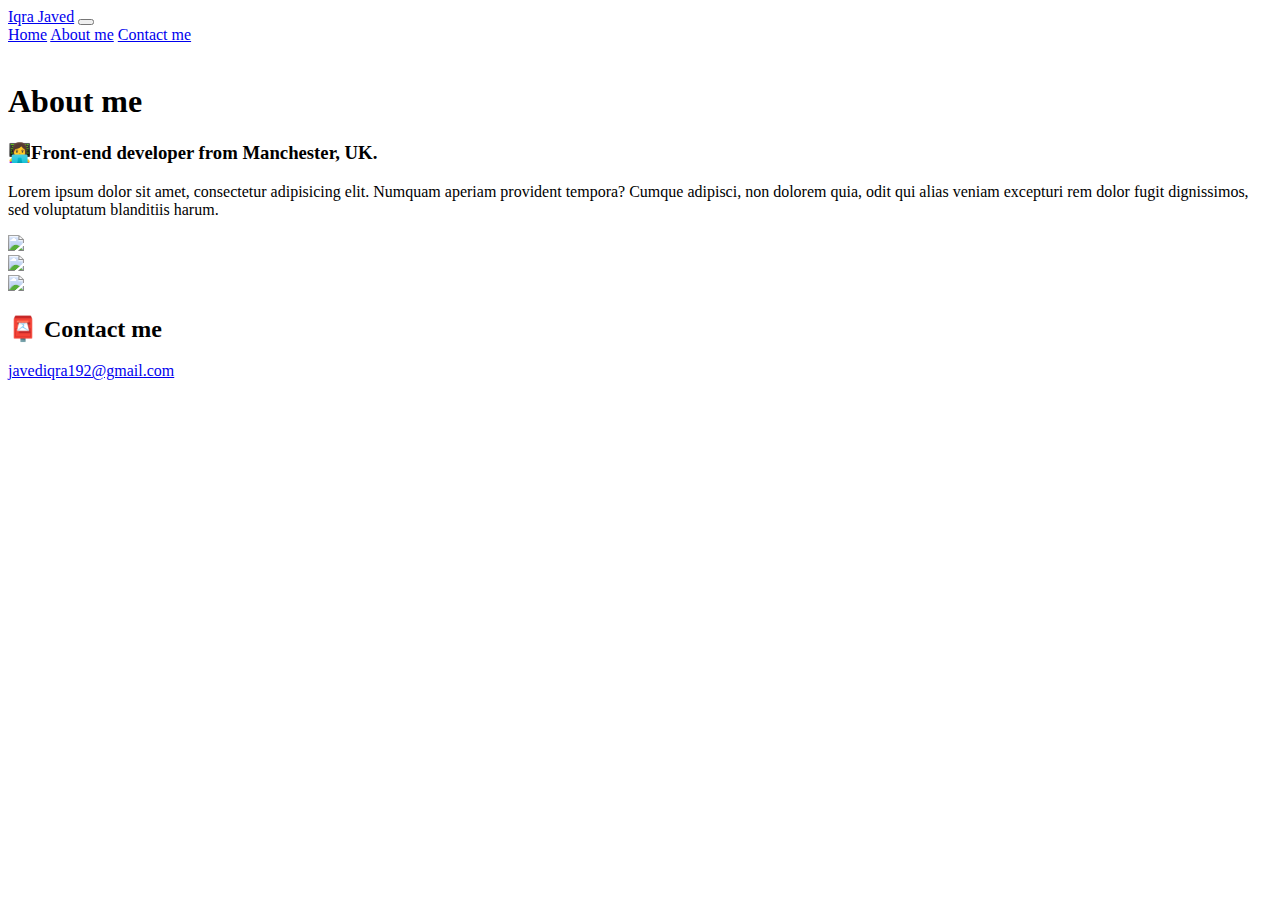
==== about.html @ 1304eefb "Bootstrap" ====
<!DOCTYPE html>
<html lang="en">
  <head>
    <meta charset="UTF-8" />
    <meta http-equiv="X-UA-Compatible" content="IE=edge" />
    <meta name="description" content="Know more about me and the work I do." />
    <title>About me</title>
    <link
      href="https://cdn.jsdelivr.net/npm/bootstrap@5.1.3/dist/css/bootstrap.min.css"
      rel="stylesheet"
      integrity="sha384-1BmE4kWBq78iYhFldvKuhfTAU6auU8tT94WrHftjDbrCEXSU1oBoqyl2QvZ6jIW3"
      crossorigin="anonymous"
    />
    <script
      src="https://cdn.jsdelivr.net/npm/bootstrap@5.1.3/dist/js/bootstrap.bundle.min.js"
      integrity="sha384-ka7Sk0Gln4gmtz2MlQnikT1wXgYsOg+OMhuP+IlRH9sENBO0LRn5q+8nbTov4+1p"
      crossorigin="anonymous"
    ></script>
  </head>
  <body>
    <div id="menu">
      <nav class="navbar navbar-expand-lg navbar-light bg-light fixed-top">
        <div class="container">
          <a class="navbar-brand" href="index.html">Iqra Javed</a>
          <button
            class="navbar-toggler"
            type="button"
            data-bs-toggle="collapse"
            data-bs-target="#navbarNavAltMarkup"
            aria-controls="navbarNavAltMarkup"
            aria-expanded="false"
            aria-label="Toggle navigation"
          >
            <span class="navbar-toggler-icon"></span>
          </button>
          <div class="collapse navbar-collapse" id="navbarNavAltMarkup">
            <div class="navbar-nav">
              <a class="nav-link active" aria-current="page" href="index.html"
                >Home</a
              >
              <a class="nav-link" href="about.html">About me</a>
              <a class="nav-link" href="about.html#contact">Contact me</a>
            </div>
          </div>
        </div>
      </nav>
      <br />
    </div>
    <div class="container margin">
      <h1 class="text-center">About me</h1>
      <h3 class="text-center">👩‍💻Front-end developer from Manchester, UK.</h3>
      <div class="about-paragraphs text-center">
        <p>
          Lorem ipsum dolor sit amet, consectetur adipisicing elit. Numquam
          aperiam provident tempora? Cumque adipisci, non dolorem quia, odit qui
          alias veniam excepturi rem dolor fugit dignissimos, sed voluptatum
          blanditiis harum.
        </p>
      </div>
      <div class="container">
        <div class="row">
          <div class="col-sm-4">
            <img src="images/yoga.png" class="img-fluid p-2 shadow rounded" />
          </div>
          <div class="col-sm-4">
            <img
              src="images/weather.png"
              class="img-fluid p-2 shadow rounded"
            />
          </div>
          <div class="col-sm-4">
            <img src="images/yogurt.png" class="img-fluid p-2 shadow rounded" />
          </div>
        </div>
      </div>
      <div id="contact" class="mt-5">
        <h2 class="text-center">📮 Contact me</h2>
        <a href="mailto:javediqra192@gmail.com" class="email-link">
          javediqra192@gmail.com
        </a>
      </div>
    </div>
  </body>
</html>
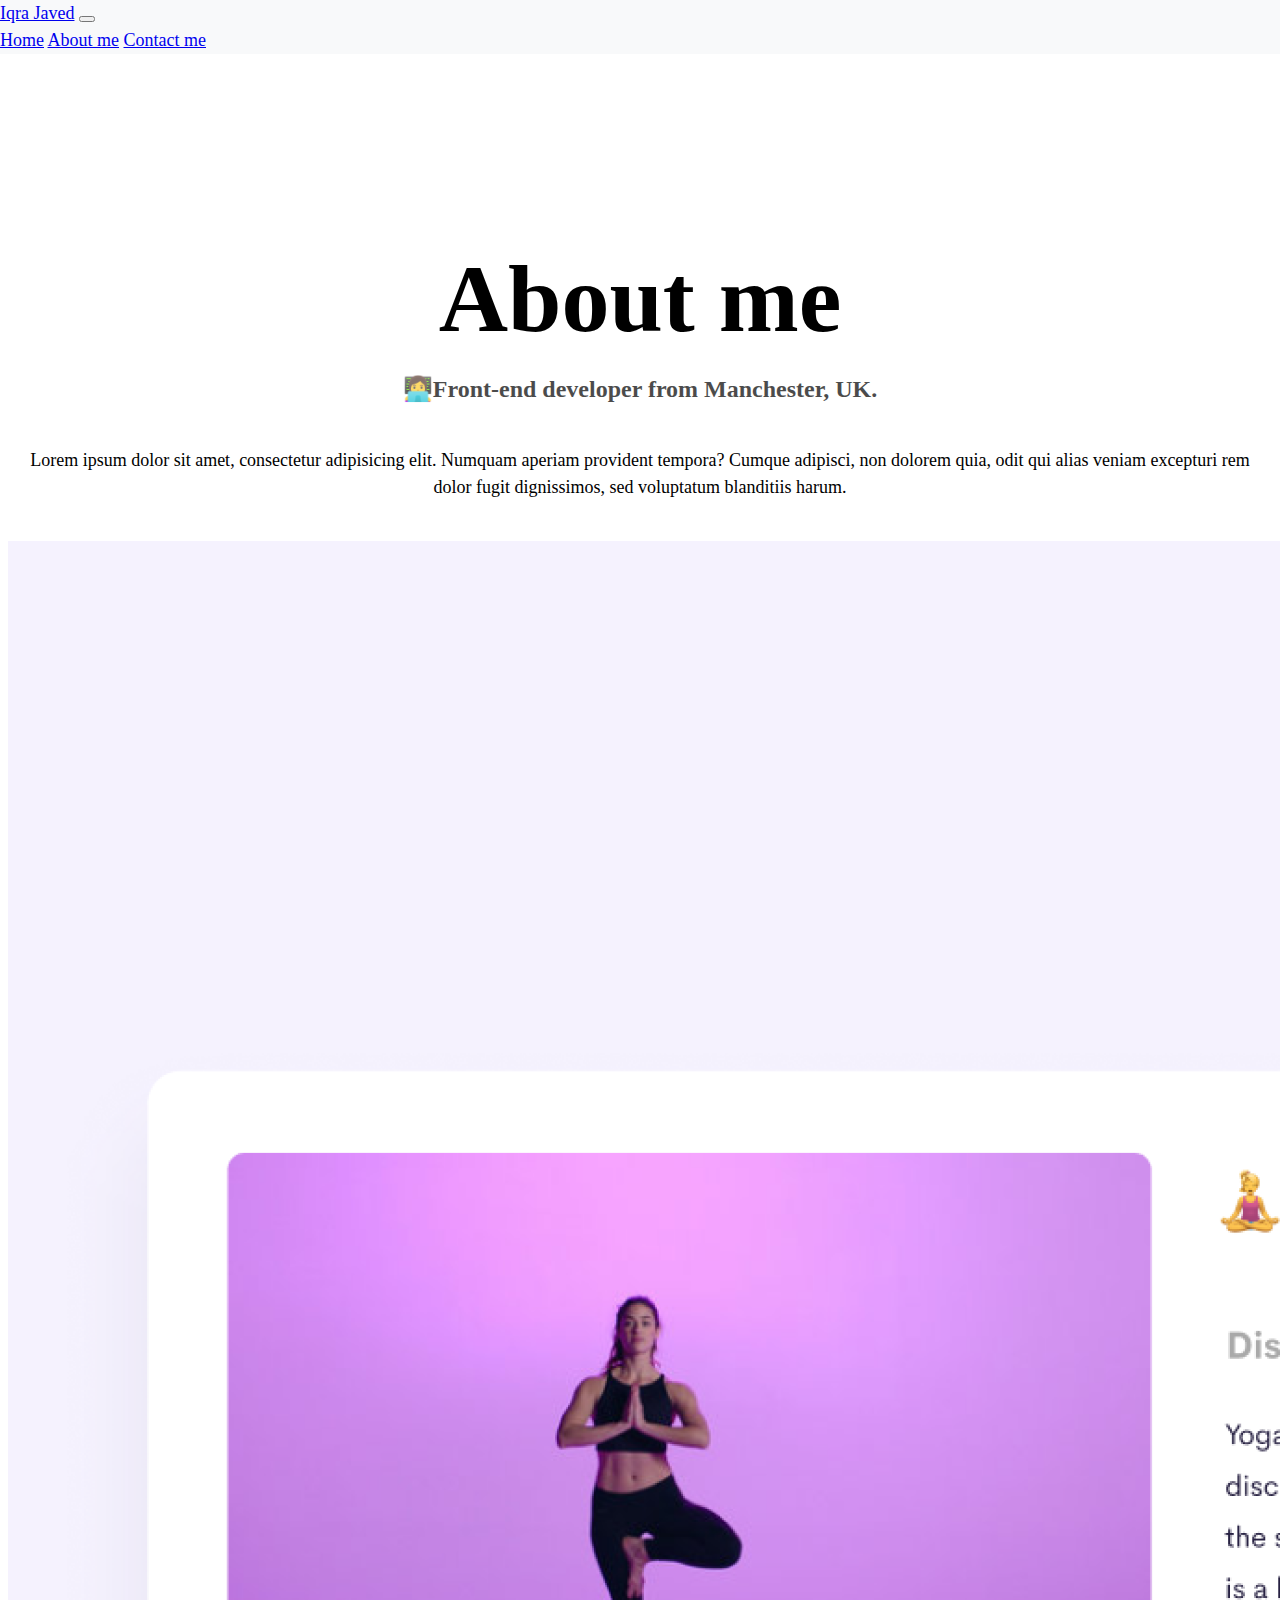
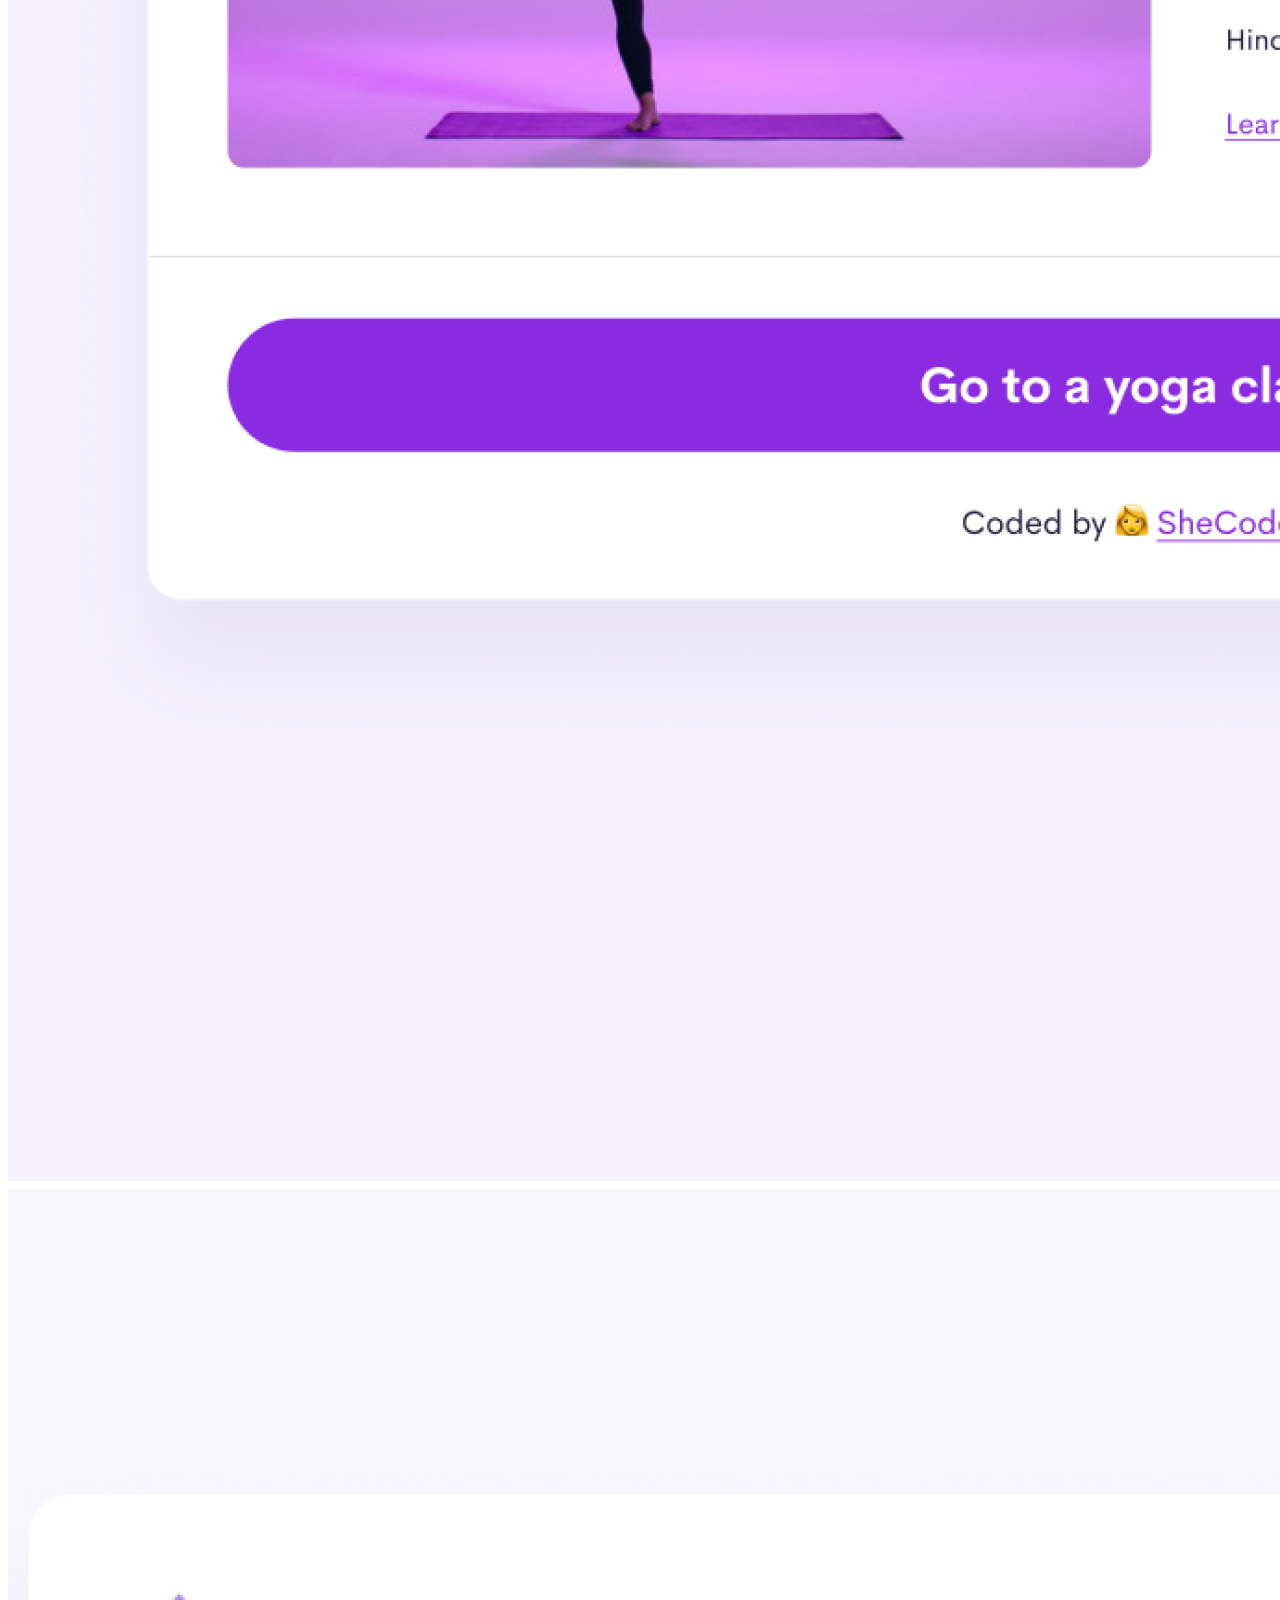
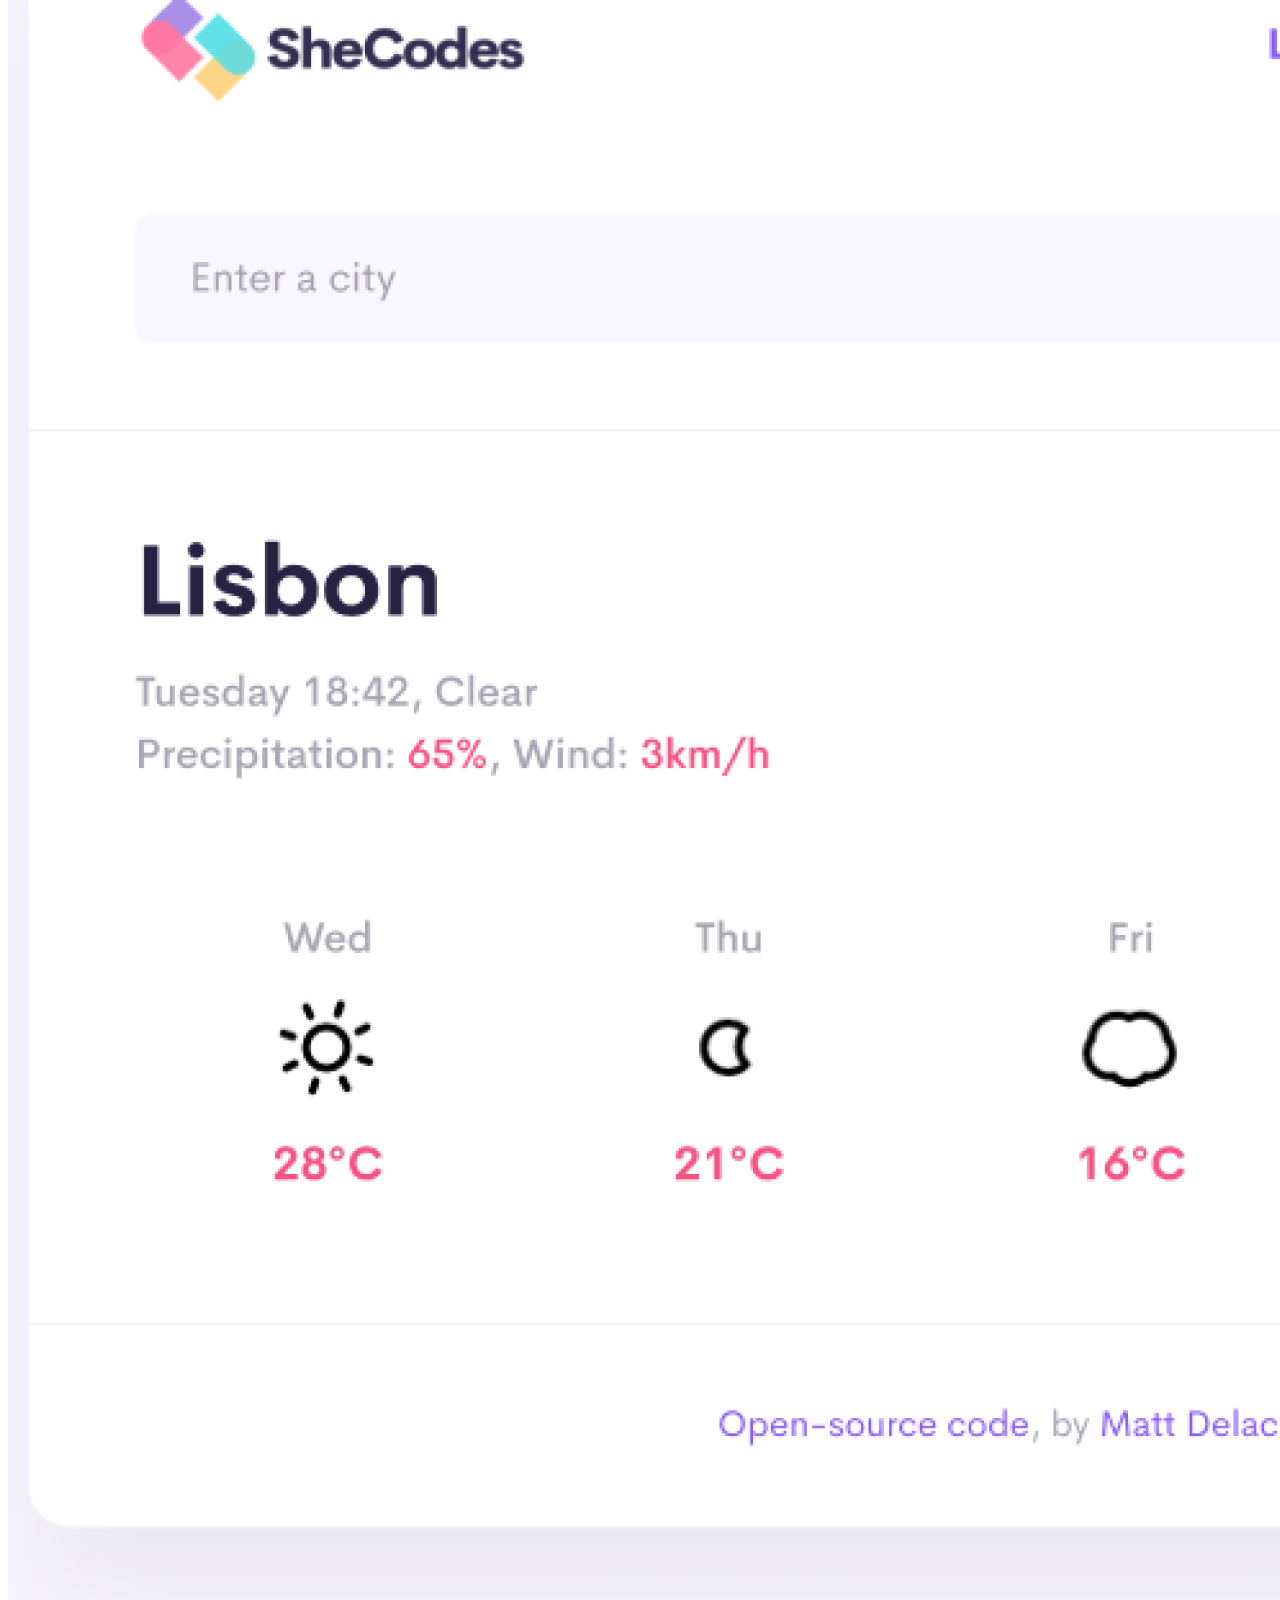
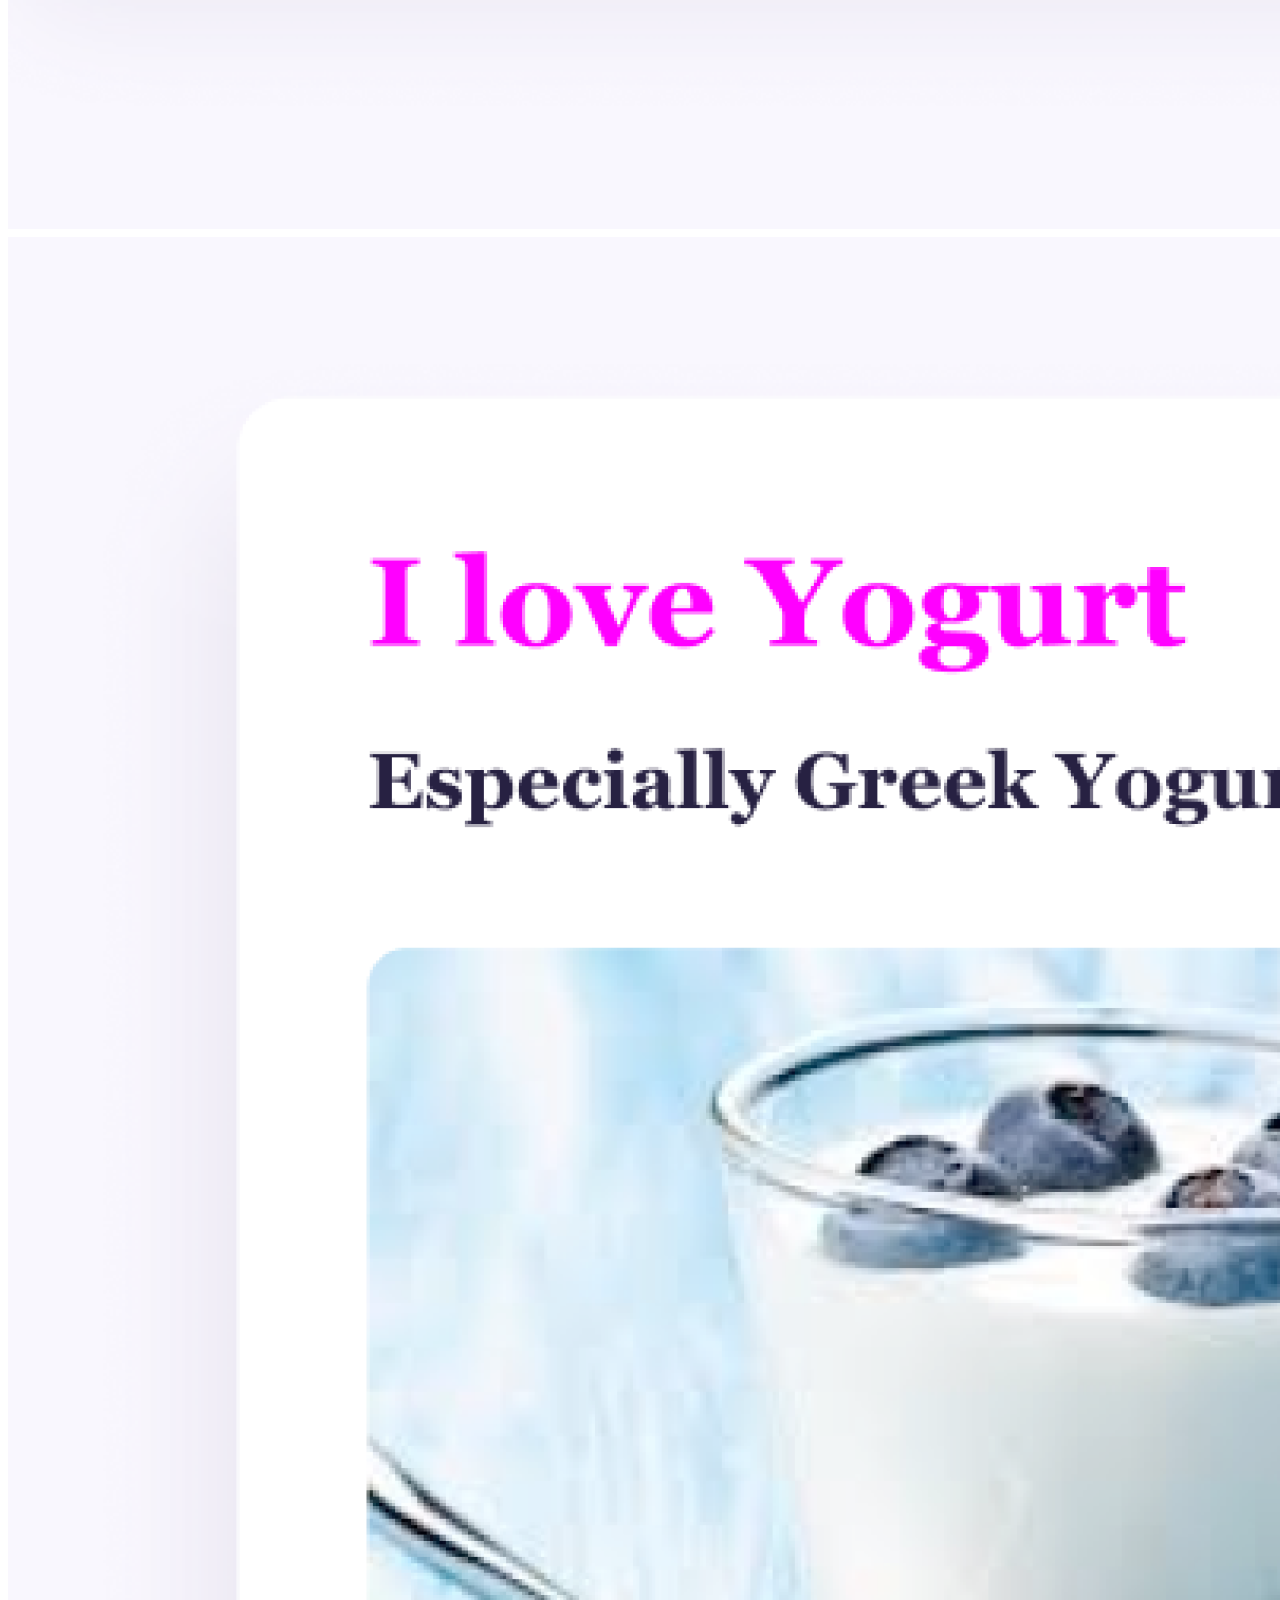
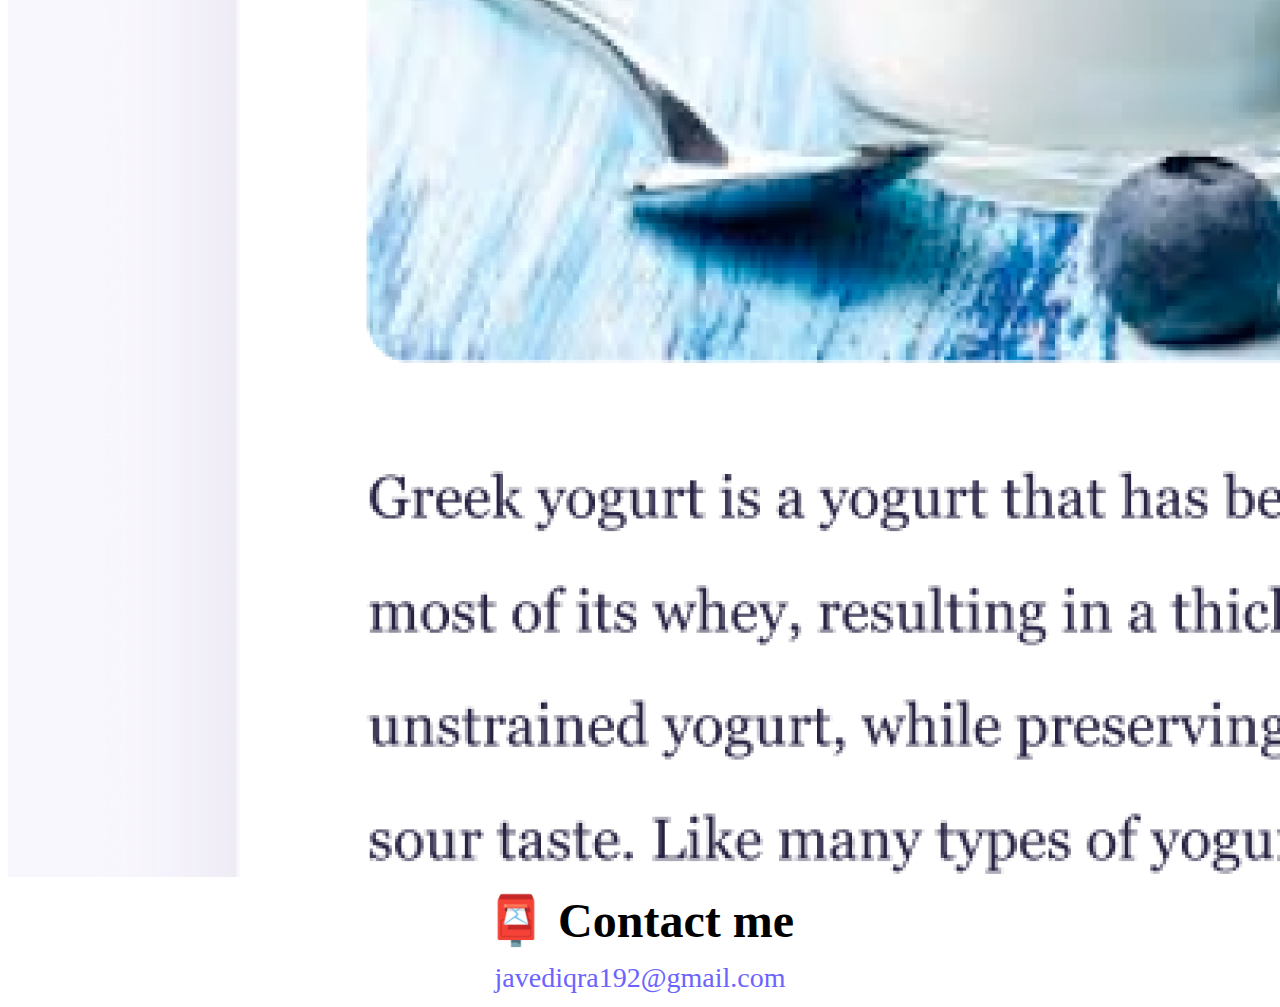
==== commit 2ca923f8: "seo" ====
--- a/about.html
+++ b/about.html
@@ -4,7 +4,8 @@
     <meta charset="UTF-8" />
     <meta http-equiv="X-UA-Compatible" content="IE=edge" />
     <meta name="description" content="Know more about me and the work I do." />
-    <title>About me</title>
+    <link rel="stylesheet" href="style.css" />
+    <title>Iqra Javed: More about me</title>
     <link
       href="https://cdn.jsdelivr.net/npm/bootstrap@5.1.3/dist/css/bootstrap.min.css"
       rel="stylesheet"
@@ -60,16 +61,22 @@
       <div class="container">
         <div class="row">
           <div class="col-sm-4">
-            <img src="images/yoga.png" class="img-fluid p-2 shadow rounded" />
-          </div>
-          <div class="col-sm-4">
             <img
-              src="images/weather.png"
+              src="src/images/yoga.png"
               class="img-fluid p-2 shadow rounded"
             />
           </div>
           <div class="col-sm-4">
-            <img src="images/yogurt.png" class="img-fluid p-2 shadow rounded" />
+            <img
+              src="src/images/weather.png"
+              class="img-fluid p-2 shadow rounded"
+            />
+          </div>
+          <div class="col-sm-4">
+            <img
+              src="src/images/yogurt.png"
+              class="img-fluid p-2 shadow rounded"
+            />
           </div>
         </div>
       </div>
--- a/style.css
+++ b/style.css
@@ -0,0 +1,117 @@
+:root {
+  --primary-color: #6c63ff;
+  --secondary-color: #f5f2fe;
+  --box-shadow: 0 5px 10px rgba(0, 0, 0, 0.3);
+}
+
+body {
+  margin-top: 100px;
+  font-size: 18px;
+  line-height: 1.5;
+}
+
+h1,
+h2,
+h3 {
+  margin: 0;
+}
+
+h1 {
+  font-size: 96px !important;
+}
+
+h2 {
+  font-size: 48px !important;
+}
+
+h3 {
+  font-size: 24px !important;
+  opacity: 0.7;
+}
+
+p {
+  font-size: 18px;
+  line-height: 1.5;
+}
+
+.navigation-links {
+  display: flex;
+  margin-top: 40px;
+  justify-content: center;
+}
+
+.navigation-links a {
+  margin: 20px;
+  border-radius: 4px;
+  padding: 20px 15px;
+  text-decoration: none;
+  text-transform: capitalize;
+}
+
+.contact-link {
+  background: var(--primary-color);
+  box-shadow: var(--box-shadow);
+  color: white;
+}
+
+.about-link {
+  color: var(--primary-color);
+  border: 1px solid var(--primary-color);
+}
+
+.homepage-link {
+  color: var(--primary-color);
+  text-align: center;
+  display: block;
+}
+
+.about-paragraphs {
+  display: flex;
+  margin: 30px 0;
+}
+
+.about-paragraphs p {
+  margin: 10px;
+}
+
+.email-link {
+  display: flex;
+  justify-content: center;
+  color: var(--primary-color);
+  font-size: 28px;
+  text-decoration: none;
+}
+
+.email-link:hover {
+  text-decoration: underline;
+}
+
+.text-center {
+  text-align: center;
+}
+
+.margin {
+  margin-top: 100px;
+}
+
+.primary-link {
+  border-radius: 4px;
+  padding: 20px 15px;
+  text-decoration: none;
+  text-transform: capitalize;
+  background: var(--primary-color);
+  box-shadow: var(--box-shadow);
+  color: white;
+}
+
+.bg-light {
+  background-color: #f8f9fa !important;
+}
+
+.fixed-top {
+  position: fixed;
+  top: 0;
+  right: 0;
+  left: 0;
+  z-index: 1030;
+}
